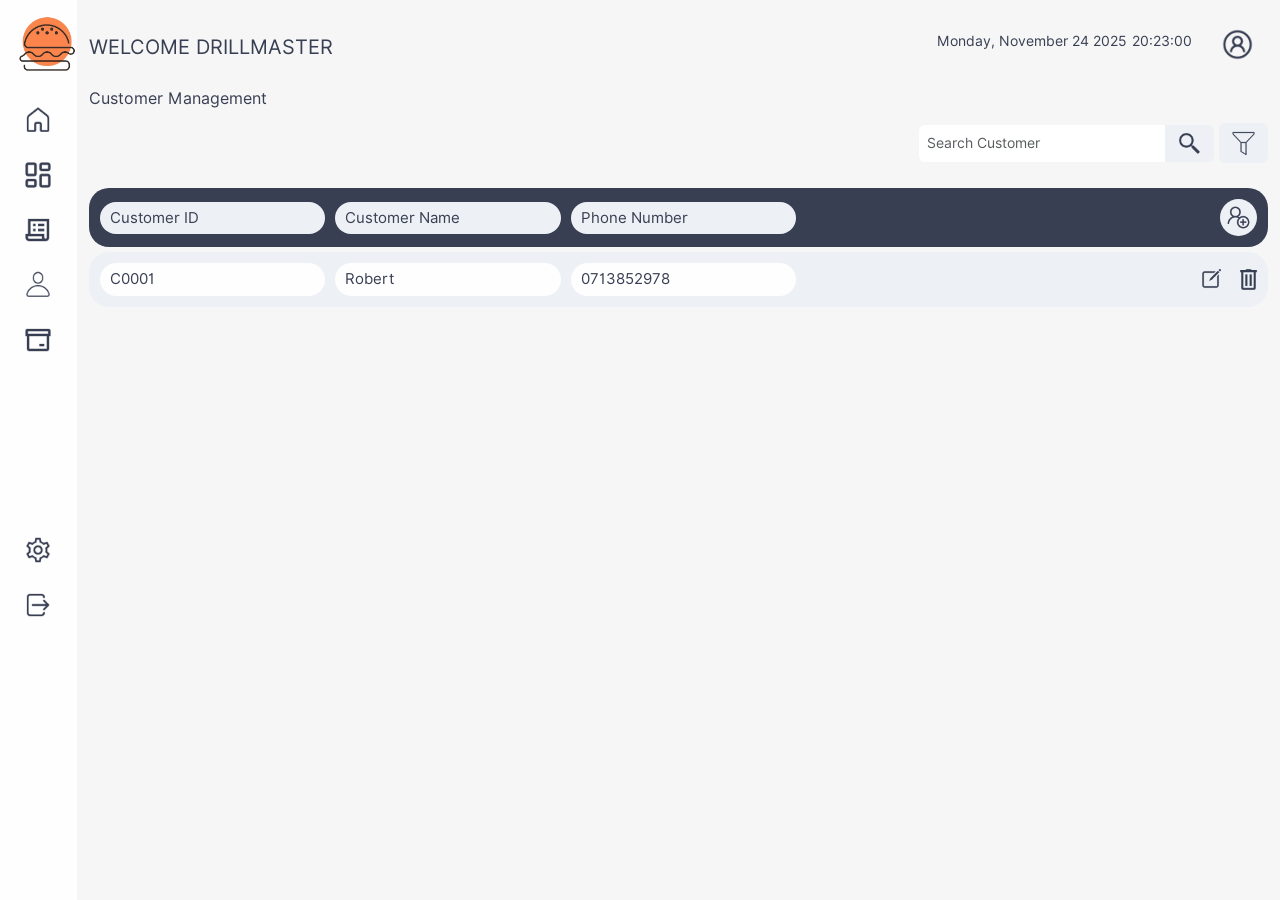
==== customer.html @ deede120 "UI completed" ====
<!DOCTYPE html>
<html lang="en">

<head>
    <meta charset="UTF-8">
    <meta name="viewport" content="width=device-width, initial-scale=1.0">
    <title>DrillMaster POS System</title>
    <link href="https://cdn.jsdelivr.net/npm/bootstrap@5.3.8/dist/css/bootstrap.min.css" rel="stylesheet"
        integrity="sha384-sRIl4kxILFvY47J16cr9ZwB07vP4J8+LH7qKQnuqkuIAvNWLzeN8tE5YBujZqJLB" crossorigin="anonymous">
    <link rel="stylesheet" href="assests/css/style_customer.css">
</head>

<body>

    <!-- Nav bar - icon bar vertical -->
    <div class="container-fluid">
        <div class="row display_area">
            <div class="navigation_vertical">

                <img src="assests/img/Logo.png" alt="" class="logo_img">
                <a href="index.html"><img src="assests/img/icon_home.png" alt="" width="30px" height="30px"></a>
                <a href="dashboard.html"><img src="assests/img/icon dashboard.png" alt="" width="30px" height="30px"></a>
                <a href="order.html"><img src="assests/img/icon_order.png" alt="" width="30px" height="30px"></a>
                <a class="active" href="customer.html"><img src="assests/img/icon_customer.png" alt="" width="30px" height="30px"></a>
                <a href="item.html"><img src="assests/img/icon_product.png" alt="" width="30px" height="30px"></a>
                <a href="#"><img src="assests/img/icon_settings.png" alt="" width="30px" height="30px"
                        style="margin-top: 180px;"></a>
                <a href="index.html"><img src="assests/img/icon_logout.png" alt="" width="30px" height="30px"></a>

            </div>

            <div class="main_area">
                <div class="date_time_area">
                    <div>
                        <h5 style="margin-top: 32px;">WELCOME DRILLMASTER</h5>
                    </div>
                    <div style="margin-top: 15px;">

                        <label for="" style="font-size: 14px;">Monday, November 24 2025 </label>
                        <label for="" style="font-size: 14px;">20:23:00</label>
                        <button class="btn" type="button" style="margin-top: 5px; margin-left: 10px;"
                            id="button_profile"><img src="assests/img/icon_profile.png" alt="" width="35px"></button>

                    </div>

                </div>

                <div style="margin-top: 20px;">
                    <h6>Customer Management</h6>
                </div>

                <div style="display: flex; align-items: center;justify-content: end; margin-top: 15px; margin-bottom: 25px;">
                    <div class="input-group mb-3" style="width: 25%; height: 20px;">
                        <input type="text" class="form-control" placeholder="Search Customer" aria-label="Search" aria-describedby="button-addon2" id="txt_search">
                        <button class="btn" type="button" id="button-addon2"><img src="assests/img/icon_search.png" alt="" width="25px"></button>
                    </div>
                    <button class="btn" type="button" style="height: 40px; margin-left: 5px;" id="button_filter"><img src="assests/img/icon_filter.png" alt="" width="25px"></button>
                </div>

                <div id="customer_table">
                    <div class="table_header">
                        <div class="label_div">
                            <label for="Customer ID"  class="lbl_id" style="flex-basis: 33%;">Customer ID</label>
                            <label for="Customer Name" class="lbl_name" style="flex-basis: 33%;">Customer Name</label>
                            <label for="Phone Number" class="lbl_phone" style="flex-basis: 33%;">Phone Number</label>
                        </div>
                        <div class="button_div">
                            <button class="btn"><img src="assests/img/icon_add_user.png" alt="" width="25px"></button>
                        </div>
                    </div>

                    <!-- Dynamically add table rows here -->

                    <div class="table_data">
                        <div class="input_data_div">
                            <input type="text" id="txt_id" style="flex-basis: 33%;" value="C0001" readonly >
                            <input type="text" id="txt_name" style="flex-basis: 33%;" value="Robert" readonly >
                            <input type="text" id="txt_phone" style="flex-basis: 33%;" value="0713852978" readonly>
                        </div>
                        <div class="input_button_div">
                            <button class="btn"><img src="assests/img/icon_edit.png" alt="" width="25px"></button>
                            <button class="btn"><img src="assests/img/icon_delete.png" alt="" width="25px"></button>
                        </div>
                    </div>
                        
                </div>

            </div>


        </div>

    </div>




    <!-- <h1>Welcome to DrillMaster Burger Shop</h1> -->



    <script src="https://cdn.jsdelivr.net/npm/bootstrap@5.3.8/dist/js/bootstrap.bundle.min.js"
        integrity="sha384-FKyoEForCGlyvwx9Hj09JcYn3nv7wiPVlz7YYwJrWVcXK/BmnVDxM+D2scQbITxI"
        crossorigin="anonymous"></script>
    <script src="assests/js/app_customer.js"></script>
</body>

</html>
---- assests/css/style_customer.css ----
@font-face {
    font-family: "Inter";
    src: url("../fonts/Inter-Regular.otf");
}

body{
    font-family: "Inter";
    color: #383F53;
    /* background-color: brown; */
}

.margin_redefined{
    margin-left: 1% !important;
    margin-right: 1% !important;
    margin-top: 20px !important;
    width: 98% !important;
    max-width: none !important;
    /* background-color: aquamarine; */
}

.display_area{    
    display: flex;
    
}

/* Nav bar - icon bar vertical */

.navigation_vertical{
    background-color: #FEFEFE;
    width: 6%;
    height: 100vh;
    position: fixed;
    
}

.navigation_vertical a{
    display: block;
}

.navigation_vertical img{
    display: block;
    margin-left: auto;
    margin-right: auto;
    margin-top: 25px;
    
}

.main_area{
    background-color: #F6F6F6;
    width: 94%;
    height: 100vh;
    margin-left: 6%;
}

.logo_img{
    width: 70px;
    height: 70px;
    margin-left: auto;
    margin-right: auto;
    margin-bottom: 20px;
    margin-top: 10px !important;
}

.date_time_area{
    display: flex;
    align-items: center;
    justify-content: space-between;
}

.table_header{
    display: flex;
    align-items: center;
    justify-content: space-between;
    background-color: #383F53;
    padding: 1px;
    margin-bottom: 5px;
    border-radius: 20px;
}
.label_div{
    display: flex;
    width: 60%;
}

.button_div{
    display: flex;
    justify-content: end;
    width: 20%;
}

.label_div label{
    background-color: #EDF0F5;
    padding: 5px;
    border-radius: 20px;
    margin-left: 10px;
    padding-left: 10px;
    color: #383F53;
    font-size: 15px;
}

.button_div button{
    background-color: #EDF0F5;
    padding: 5px;
    border-radius: 20px;
    margin: 10px;
}

.table_data{
    display: flex;
    align-items: center;
    justify-content: space-between;
    background-color: #EDF0F5;
    padding: 1px;
    margin-bottom: 5px;
    border-radius: 20px;
}
.input_data_div{
    display: flex;
    width: 60%;
    margin-top: 10px;
    margin-bottom: 10px;
}

.input_button_div{
    display: flex;
    justify-content: end;
    width: 20%;
}

.input_data_div input{
    background-color: #FEFEFE;
    padding: 5px;
    border-radius: 20px;
    margin-left: 10px;
    padding-left: 10px;
    border: none;
    color: #383F53;
    font-size: 15px;
}

.input_button_div button{
    background-color: #EDF0F5;
    padding: 5px;
    border-radius: 20px;
    margin-left: 1px;
}

/* #txt_id{
    flex-basis: 20% !important;
}

#txt_name{
    flex-basis: 40% !important;
}

#txt_phone{
    flex-basis: 40% !important;
} */

#txt_search{    
    border: none;
    padding: 8px;
    font-size: 14px;
}

#button-addon2{
    border: none;
    background-color: #EDF0F5;
}

#button_filter{
    border: none;
    background-color: #EDF0F5;
}
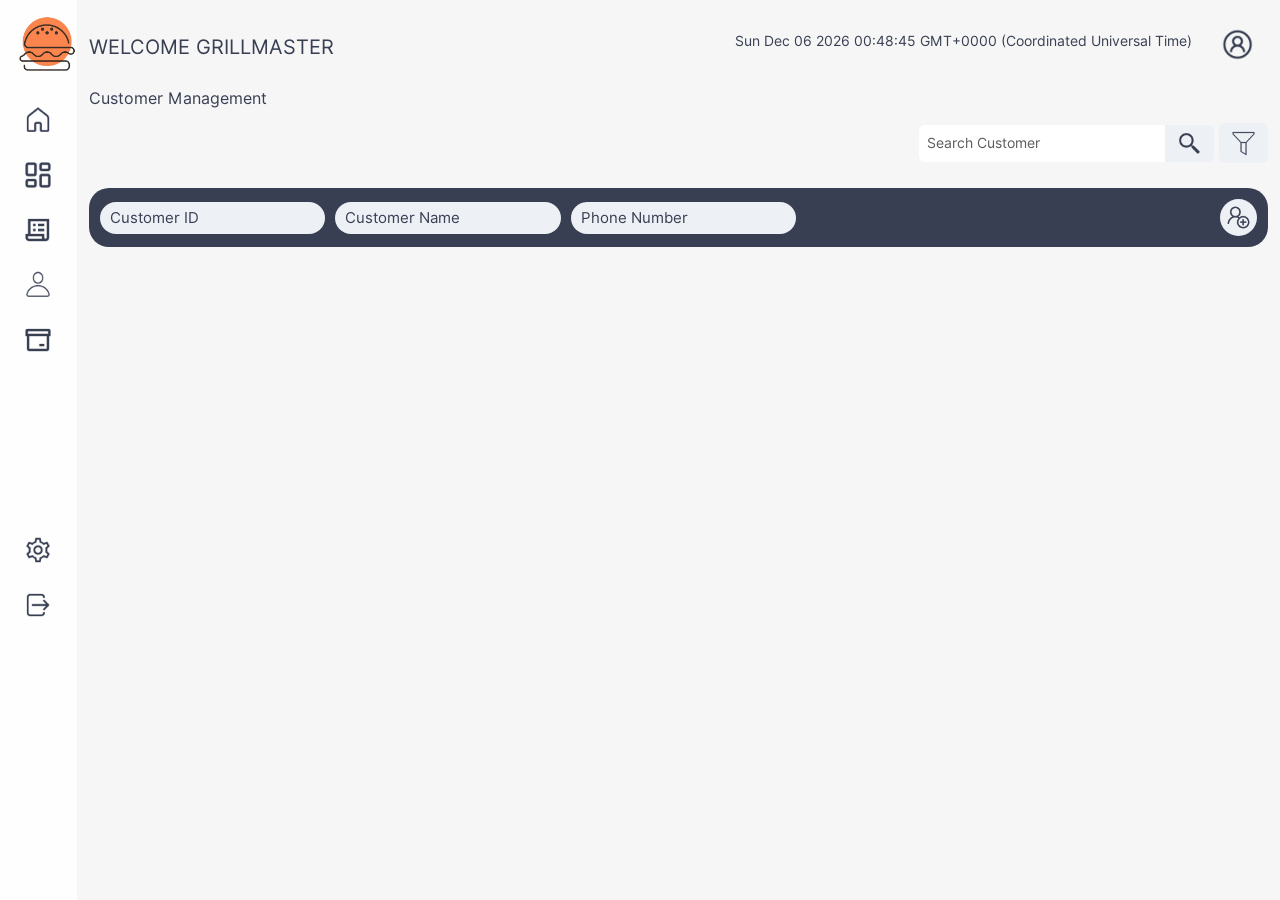
==== commit 68b0a3c6: "add customer and add item features completed" ====
--- a/customer.html
+++ b/customer.html
@@ -32,12 +32,12 @@
             <div class="main_area">
                 <div class="date_time_area">
                     <div>
-                        <h5 style="margin-top: 32px;">WELCOME DRILLMASTER</h5>
+                        <h5 style="margin-top: 32px;">WELCOME GRILLMASTER</h5>
                     </div>
                     <div style="margin-top: 15px;">
 
-                        <label for="" style="font-size: 14px;">Monday, November 24 2025 </label>
-                        <label for="" style="font-size: 14px;">20:23:00</label>
+                        <label for="" style="font-size: 14px;" id="date_time">Monday, November 24 2025 </label>
+                        <!-- <label for="" style="font-size: 14px;">20:23:00</label> -->
                         <button class="btn" type="button" style="margin-top: 5px; margin-left: 10px;"
                             id="button_profile"><img src="assests/img/icon_profile.png" alt="" width="35px"></button>
 
@@ -65,22 +65,11 @@
                             <label for="Phone Number" class="lbl_phone" style="flex-basis: 33%;">Phone Number</label>
                         </div>
                         <div class="button_div">
-                            <button class="btn"><img src="assests/img/icon_add_user.png" alt="" width="25px"></button>
+                            <button class="btn" id="button_add_customer"><img src="assests/img/icon_add_user.png" alt="" width="25px"></button>
                         </div>
                     </div>
-
-                    <!-- Dynamically add table rows here -->
-
-                    <div class="table_data">
-                        <div class="input_data_div">
-                            <input type="text" id="txt_id" style="flex-basis: 33%;" value="C0001" readonly >
-                            <input type="text" id="txt_name" style="flex-basis: 33%;" value="Robert" readonly >
-                            <input type="text" id="txt_phone" style="flex-basis: 33%;" value="0713852978" readonly>
-                        </div>
-                        <div class="input_button_div">
-                            <button class="btn"><img src="assests/img/icon_edit.png" alt="" width="25px"></button>
-                            <button class="btn"><img src="assests/img/icon_delete.png" alt="" width="25px"></button>
-                        </div>
+                    <div id="table_data_div">
+                         <!-- Dynamically add table rows here -->
                     </div>
                         
                 </div>
@@ -92,10 +81,28 @@
 
     </div>
 
+    <!-- Dialog box to collect customer details -->
+
+    <dialog id="dialog_box_customer">
+        <h2 style="font-size: 20px; text-align: center; padding-bottom: 10px;">Enter Customer Details</h2>
+        <form method="dialog">
+            <label for="name" id="dlbl_name">Name         :</label>
+            <input type="text" id="dtxt_name" name="name" required style="border-radius:8px; border: none; background-color: #F8F8F8;"><br><br>
+            
+            <label for="phone_no" id="dlbl_phone">Phone Number :</label>
+            <input type="phone_number" id="dtxt_phone" name="phonr_number" required style="border-radius:8px; border: none; background-color: #F8F8F8;"><br><br>
+            
+            <!-- The button with value="cancel" automatically closes the dialog -->
+             <div style="display: flex; justify-content: end;">
+                <button value="cancel" id="cancel_button">Cancel</button>
+                <button id="save_button" type="submit">Save</button>
+             </div>
+            
+        </form>
+    </dialog>
 
 
-
-    <!-- <h1>Welcome to DrillMaster Burger Shop</h1> -->
+    <!-- ------------------------------------------ -->
 
 
 
--- a/assests/css/style_customer.css
+++ b/assests/css/style_customer.css
@@ -170,4 +170,28 @@
 #button_filter{
     border: none;
     background-color: #EDF0F5;
+}
+
+
+#dialog_box_customer {
+    background-color: #EDF0F5;
+    padding: 20px;
+    border: 1px solid #ccc;
+    border-radius: 8px;
+    color: #383F53;
+    box-shadow: 0 4px 6px rgba(0, 0, 0, 0.1);
+    /* A backdrop pseudo-element covers the rest of the screen when open */
+}
+
+#dialog_box_customer::backdrop {
+    background-color: rgba(0, 0, 0, 0.5);
+}
+
+#dialog_box_customer form div button{
+    border-radius:8px; 
+    border: #383F53 solid 1px; 
+    background-color: #F8F8F8;
+    padding: 5px;
+    color: #383F53;
+    margin-left: 10px;
 }
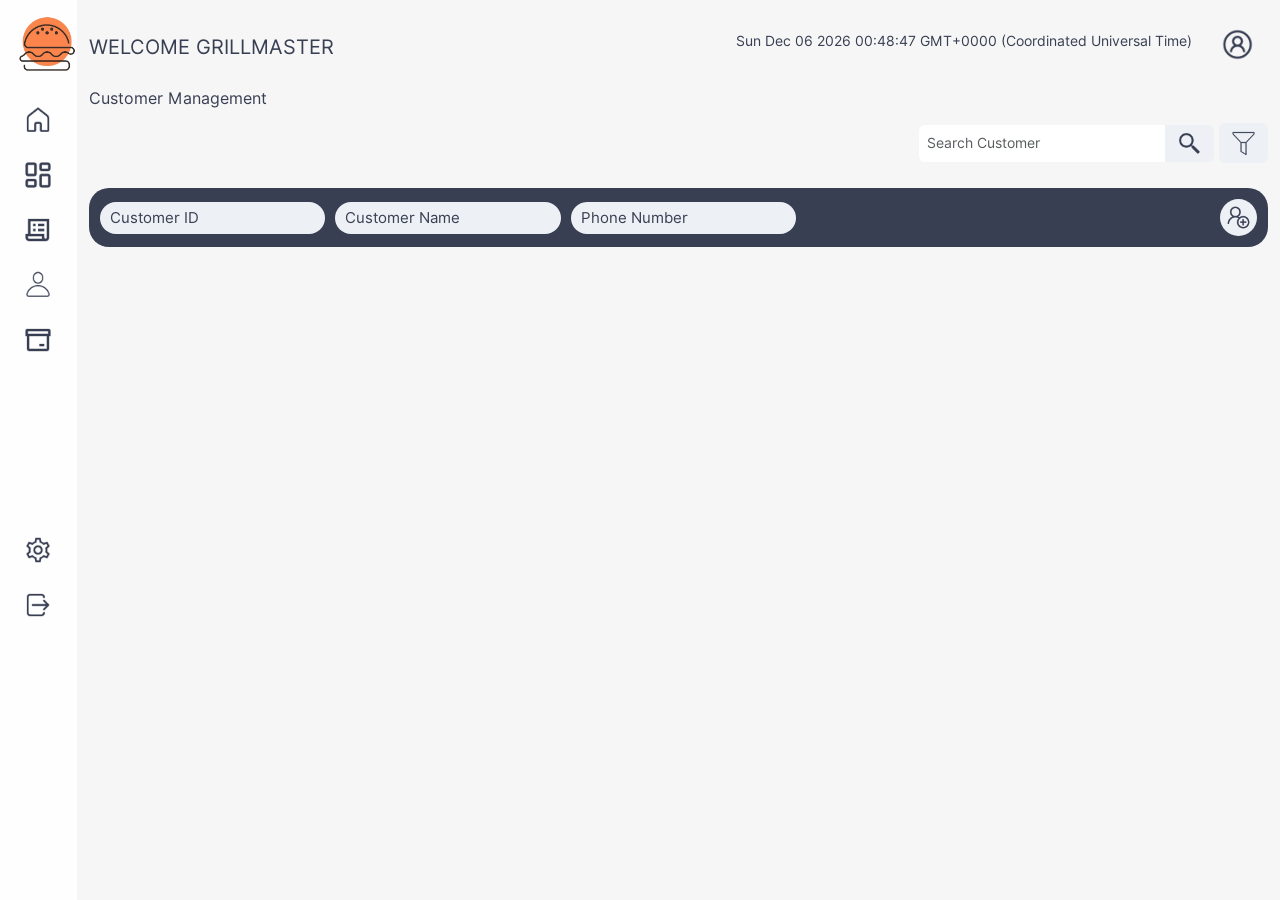
==== commit 250523e5: "Order Details and place order completed" ====
--- a/customer.html
+++ b/customer.html
@@ -4,7 +4,7 @@
 <head>
     <meta charset="UTF-8">
     <meta name="viewport" content="width=device-width, initial-scale=1.0">
-    <title>DrillMaster POS System</title>
+    <title>GrillMaster POS System</title>
     <link href="https://cdn.jsdelivr.net/npm/bootstrap@5.3.8/dist/css/bootstrap.min.css" rel="stylesheet"
         integrity="sha384-sRIl4kxILFvY47J16cr9ZwB07vP4J8+LH7qKQnuqkuIAvNWLzeN8tE5YBujZqJLB" crossorigin="anonymous">
     <link rel="stylesheet" href="assests/css/style_customer.css">
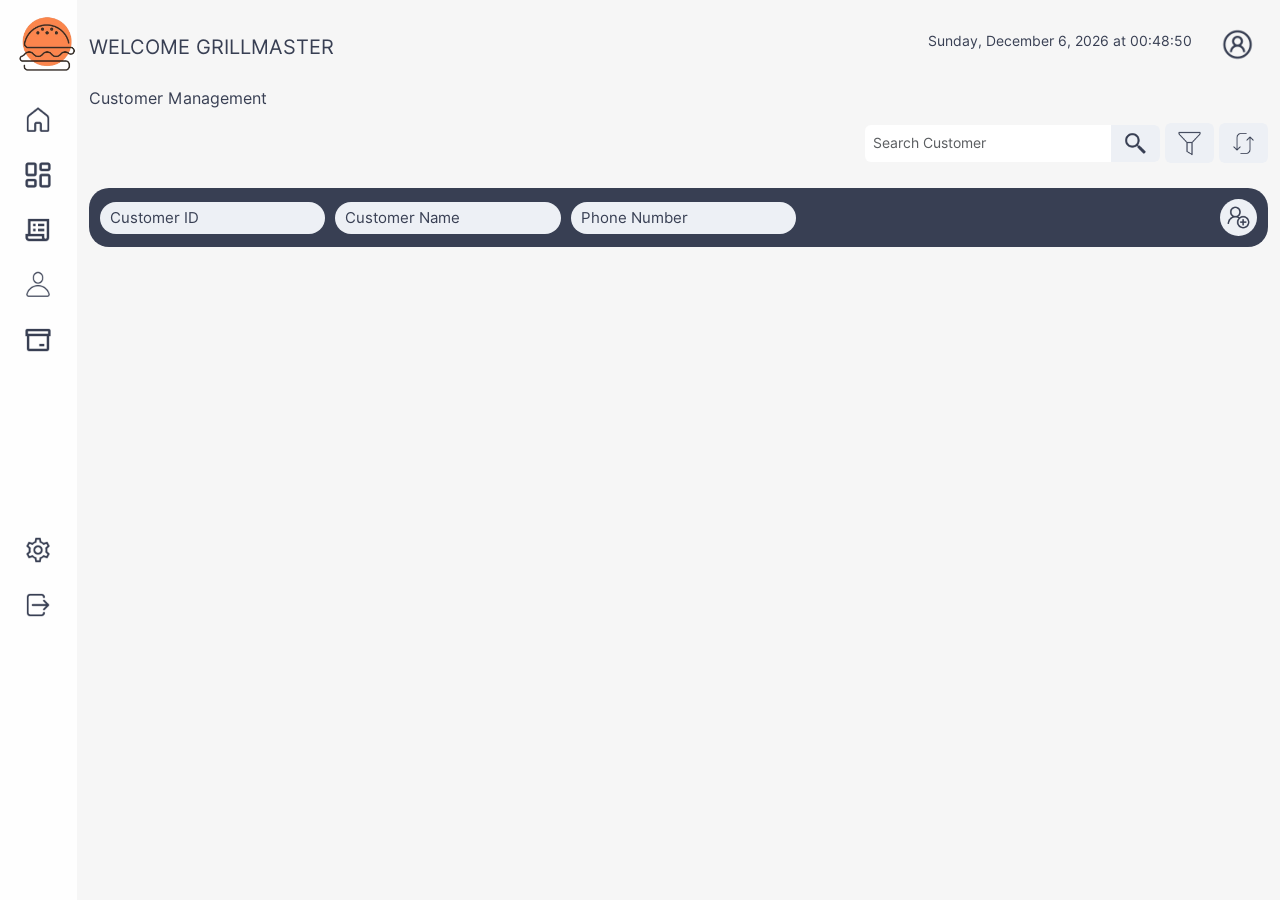
==== commit f44f5f83: "Customer Management Page Updated" ====
--- a/customer.html
+++ b/customer.html
@@ -55,6 +55,8 @@
                         <button class="btn" type="button" id="button-addon2"><img src="assests/img/icon_search.png" alt="" width="25px"></button>
                     </div>
                     <button class="btn" type="button" style="height: 40px; margin-left: 5px;" id="button_filter"><img src="assests/img/icon_filter.png" alt="" width="25px"></button>
+                    <button class="btn" type="button" style="height: 40px; margin-left: 5px;" id="button_refresh"><img
+                            src="assests/img/icon_refresh.png" alt="" width="25px"></button>
                 </div>
 
                 <div id="customer_table">
@@ -83,14 +85,14 @@
 
     <!-- Dialog box to collect customer details -->
 
-    <dialog id="dialog_box_customer">
+    <dialog id="dialog_box_customer" class="dialog_box_modal">
         <h2 style="font-size: 20px; text-align: center; padding-bottom: 10px;">Enter Customer Details</h2>
         <form method="dialog">
             <label for="name" id="dlbl_name">Name         :</label>
             <input type="text" id="dtxt_name" name="name" required style="border-radius:8px; border: none; background-color: #F8F8F8;"><br><br>
             
             <label for="phone_no" id="dlbl_phone">Phone Number :</label>
-            <input type="phone_number" id="dtxt_phone" name="phonr_number" required style="border-radius:8px; border: none; background-color: #F8F8F8;"><br><br>
+            <input type="text" id="dtxt_phone" name="phonr_number" required style="border-radius:8px; border: none; background-color: #F8F8F8;"><br><br>
             
             <!-- The button with value="cancel" automatically closes the dialog -->
              <div style="display: flex; justify-content: end;">
@@ -98,6 +100,47 @@
                 <button id="save_button" type="submit">Save</button>
              </div>
             
+        </form>
+    </dialog>
+
+
+    <!-- ------------------------------------------ -->
+
+        <!-- Dialog box to edit/update item details -->
+    <dialog id="dialog_box_edit_customer" class="dialog_box_modal">
+        <h2 style="font-size: 20px; text-align: center; padding-bottom: 10px;">Update Customer Details</h2>
+        <form method="dialog">
+            <label for="name" id="dlbl_name_edit">Name :</label>
+            <input type="text" id="dtxt_name_edit" name="name" required
+                style="border-radius:8px; border: none; background-color: #F8F8F8;"><br><br>
+
+            <label for="phone" id="dlbl_phone_edit">Phone Number :</label>
+            <input type="text" id="dtxt_phone_edit" name="phone" required
+                style="border-radius:8px; border: none; background-color: #F8F8F8;"><br><br>
+
+            <!-- The button with value="cancel" automatically closes the dialog -->
+            <div style="display: flex; justify-content: end;">
+                <button value="cancel" id="cancel_button_edit">Cancel</button>
+                <button id="update_button" type="submit">Update</button>
+            </div>
+
+        </form>
+    </dialog>
+
+    <!-- ------------------------------------------ -->
+
+    <!-- Dialog box for delete confirmation -->
+
+    <dialog id="dialog_box_delete" class="dialog_box_modal">
+        <form method="dialog">
+            <label for="name" id="confirm_msg">Do you want to delete the selected record?</label><br><br>
+
+            <!-- The button with value="cancel" automatically closes the dialog -->
+            <div style="display: flex; justify-content: end;">
+                <button value="No" id="no_button">No</button>
+                <button id="yes_button" type="submit">Yes</button>
+            </div>
+
         </form>
     </dialog>
 
--- a/assests/css/style_customer.css
+++ b/assests/css/style_customer.css
@@ -48,7 +48,7 @@
 .main_area{
     background-color: #F6F6F6;
     width: 94%;
-    height: 100vh;
+    min-height: 100vh;
     margin-left: 6%;
 }
 
@@ -167,13 +167,12 @@
     background-color: #EDF0F5;
 }
 
-#button_filter{
+#button_filter, #button_refresh{
     border: none;
     background-color: #EDF0F5;
 }
 
-
-#dialog_box_customer {
+.dialog_box_modal {
     background-color: #EDF0F5;
     padding: 20px;
     border: 1px solid #ccc;
@@ -183,15 +182,16 @@
     /* A backdrop pseudo-element covers the rest of the screen when open */
 }
 
-#dialog_box_customer::backdrop {
+.dialog_box_modal::backdrop {
     background-color: rgba(0, 0, 0, 0.5);
 }
 
-#dialog_box_customer form div button{
+.dialog_box_modal form div button{
     border-radius:8px; 
     border: #383F53 solid 1px; 
     background-color: #F8F8F8;
     padding: 5px;
     color: #383F53;
     margin-left: 10px;
-}+}
+
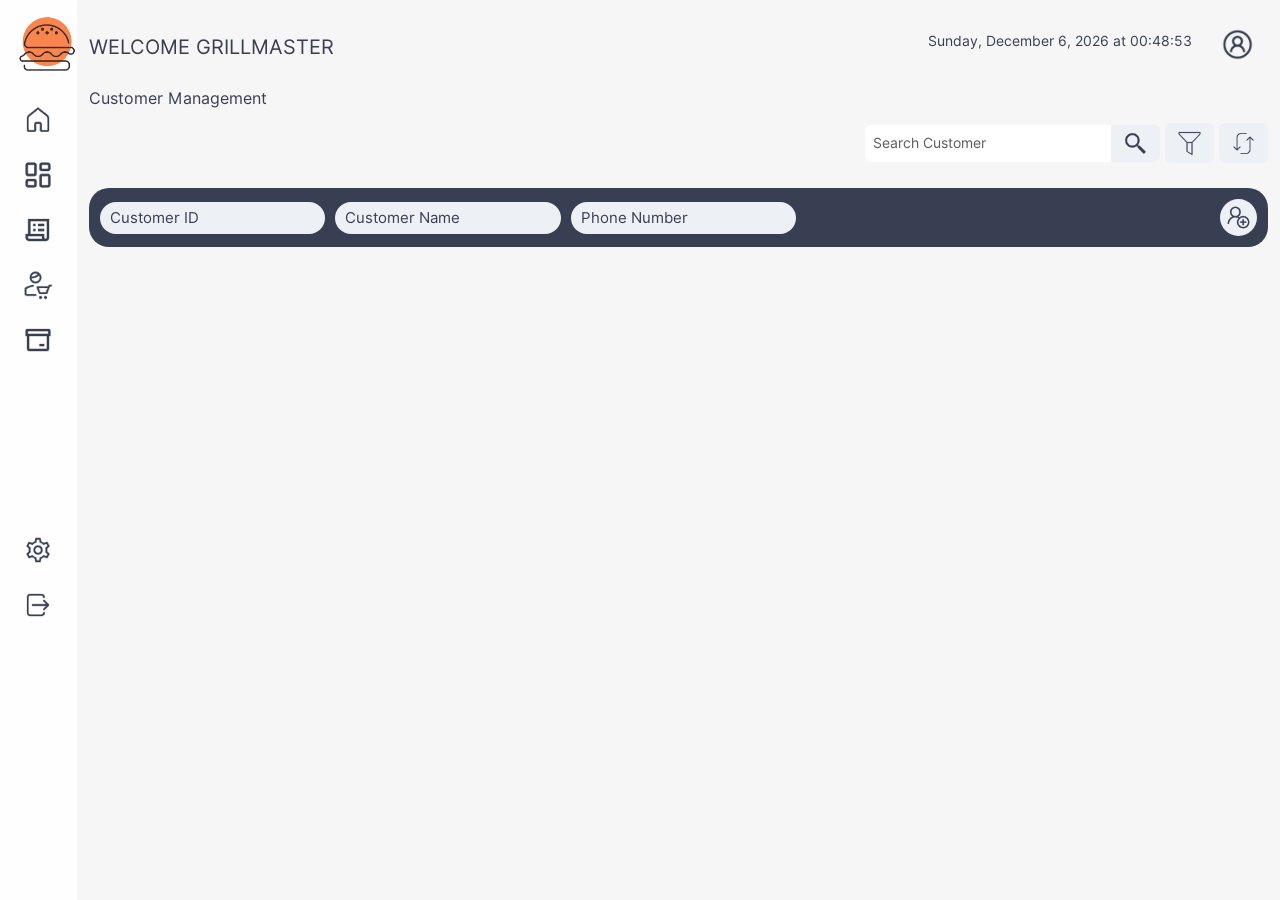
==== commit 58a1498f: "Order Management Page Updated" ====
--- a/customer.html
+++ b/customer.html
@@ -21,7 +21,7 @@
                 <a href="index.html"><img src="assests/img/icon_home.png" alt="" width="30px" height="30px"></a>
                 <a href="dashboard.html"><img src="assests/img/icon dashboard.png" alt="" width="30px" height="30px"></a>
                 <a href="order.html"><img src="assests/img/icon_order.png" alt="" width="30px" height="30px"></a>
-                <a class="active" href="customer.html"><img src="assests/img/icon_customer.png" alt="" width="30px" height="30px"></a>
+                <a class="active" href="customer.html"><img src="assests/img/icon_customer_2.png" alt="" width="30px" height="30px"></a>
                 <a href="item.html"><img src="assests/img/icon_product.png" alt="" width="30px" height="30px"></a>
                 <a href="#"><img src="assests/img/icon_settings.png" alt="" width="30px" height="30px"
                         style="margin-top: 180px;"></a>
@@ -106,7 +106,7 @@
 
     <!-- ------------------------------------------ -->
 
-        <!-- Dialog box to edit/update item details -->
+    <!-- Dialog box to edit/update item details -->
     <dialog id="dialog_box_edit_customer" class="dialog_box_modal">
         <h2 style="font-size: 20px; text-align: center; padding-bottom: 10px;">Update Customer Details</h2>
         <form method="dialog">
--- a/assests/css/style_customer.css
+++ b/assests/css/style_customer.css
@@ -126,7 +126,7 @@
     width: 20%;
 }
 
-.input_data_div input{
+.input_data_div label{
     background-color: #FEFEFE;
     padding: 5px;
     border-radius: 20px;
